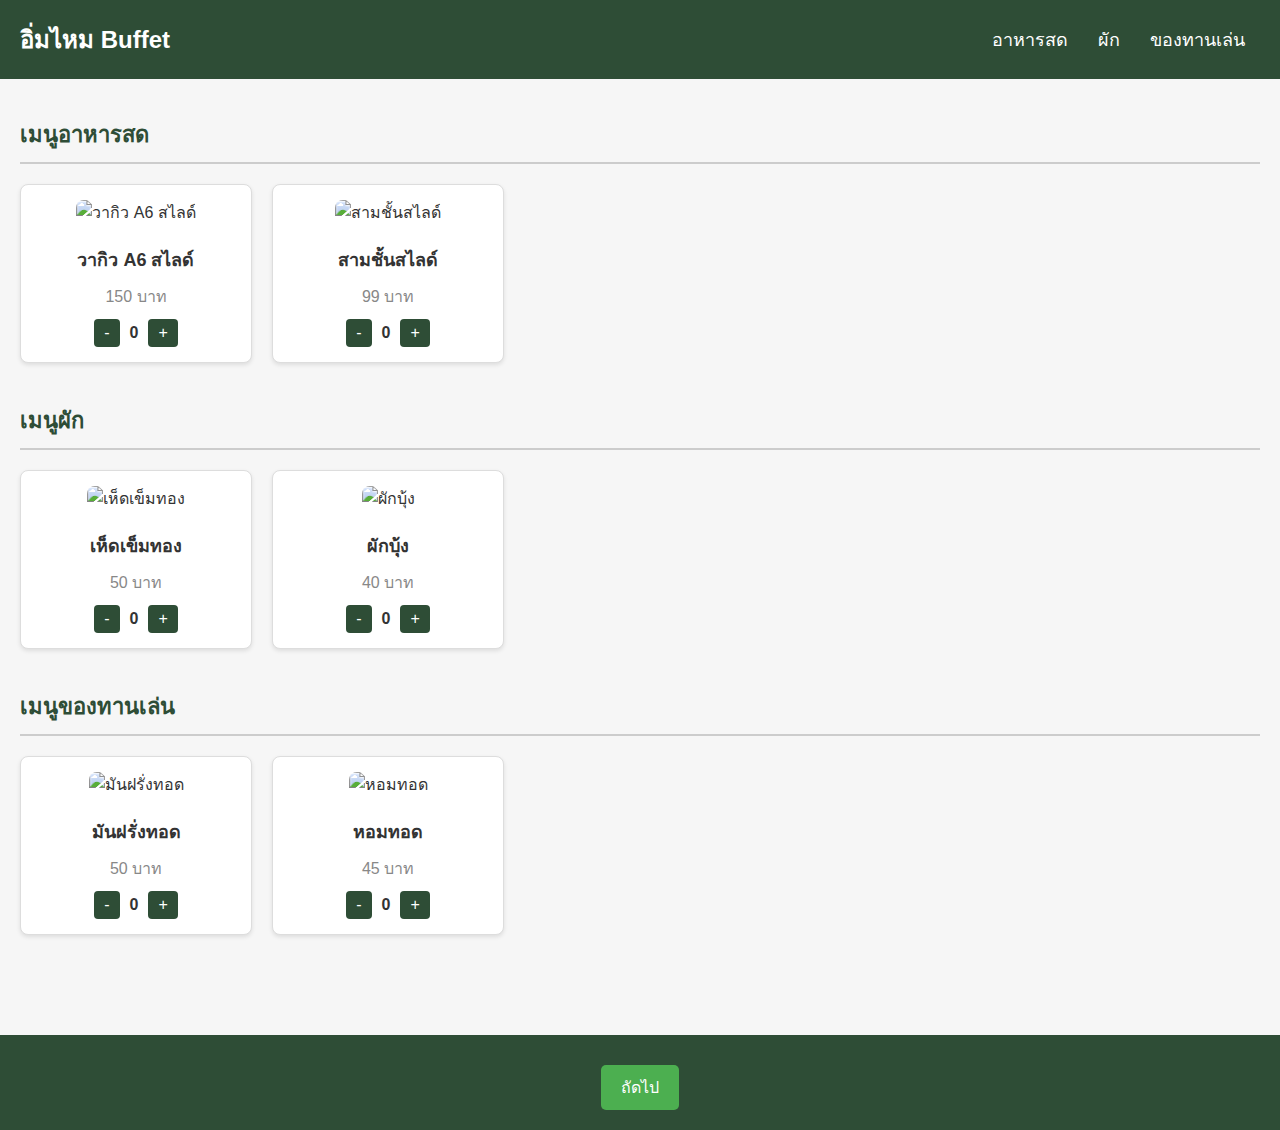
==== index.html @ 9d37b099 "commit" ====
<!DOCTYPE html>
<html lang="en">

<head>
    <meta charset="UTF-8">
    <meta name="viewport" content="width=device-width, initial-scale=1.0">
    <title>Menu Page</title>
    <link rel="stylesheet" href="styles.css">
</head>

<body>
    <header class="navbar">
        <h1>อิ่มไหม Buffet</h1>
        <nav>
            <ul>
                <li><a href="#fresh-menu">อาหารสด</a></li>
                <li><a href="#vegetable-menu">ผัก</a></li>
                <li><a href="#snack-menu">ของทานเล่น</a></li>
            </ul>
        </nav>
    </header>

    <main class="menu-container">
        <!-- เมนูอาหารสด -->
        <section class="menu-section" id="fresh-menu">
            <h2>เมนูอาหารสด</h2>
            <div class="menu-grid">
                <div class="menu-item">
                    <img src="images/item1.jpg" alt="วากิว A6 สไลด์">
                    <div class="item-name">วากิว A6 สไลด์</div>
                    <div class="item-price">150 บาท</div>
                    <div class="quantity-controls">
                        <button data-name="วากิว A6 สไลด์" data-price="150" onclick="updateQuantity(this, 'decrease')">-</button>
                        <span class="quantity-display" id="วากิว A6 สไลด์">0</span>
                        <button data-name="วากิว A6 สไลด์" data-price="150" onclick="updateQuantity(this, 'increase')">+</button>
                    </div>
                </div>
                <div class="menu-item">
                    <img src="images/item2.jpg" alt="สามชั้นสไลด์">
                    <div class="item-name">สามชั้นสไลด์</div>
                    <div class="item-price">99 บาท</div>
                    <div class="quantity-controls">
                        <button data-name="สามชั้นสไลด์" data-price="99" onclick="updateQuantity(this, 'decrease')">-</button>
                        <span class="quantity-display" id="สามชั้นสไลด์">0</span>
                        <button data-name="สามชั้นสไลด์" data-price="99" onclick="updateQuantity(this, 'increase')">+</button>
                    </div>
                </div>
            </div>
        </section>

        <!-- เมนูผัก -->
        <section class="menu-section" id="vegetable-menu">
            <h2>เมนูผัก</h2>
            <div class="menu-grid">
                <div class="menu-item">
                    <img src="images/vegetable1.jpg" alt="เห็ดเข็มทอง">
                    <div class="item-name">เห็ดเข็มทอง</div>
                    <div class="item-price">50 บาท</div>
                    <div class="quantity-controls">
                        <button data-name="เห็ดเข็มทอง" data-price="50" onclick="updateQuantity(this, 'decrease')">-</button>
                        <span class="quantity-display" id="เห็ดเข็มทอง">0</span>
                        <button data-name="เห็ดเข็มทอง" data-price="50" onclick="updateQuantity(this, 'increase')">+</button>
                    </div>
                </div>
                <div class="menu-item">
                    <img src="images/vegetable2.jpg" alt="ผักบุ้ง">
                    <div class="item-name">ผักบุ้ง</div>
                    <div class="item-price">40 บาท</div>
                    <div class="quantity-controls">
                        <button data-name="ผักบุ้ง" data-price="40" onclick="updateQuantity(this, 'decrease')">-</button>
                        <span class="quantity-display" id="ผักบุ้ง">0</span>
                        <button data-name="ผักบุ้ง" data-price="40" onclick="updateQuantity(this, 'increase')">+</button>
                    </div>
                </div>
            </div>
        </section>

        <!-- เมนูของทานเล่น -->
        <section class="menu-section" id="snack-menu">
            <h2>เมนูของทานเล่น</h2>
            <div class="menu-grid">
                <div class="menu-item">
                    <img src="images/snack1.jpg" alt="มันฝรั่งทอด">
                    <div class="item-name">มันฝรั่งทอด</div>
                    <div class="item-price">50 บาท</div>
                    <div class="quantity-controls">
                        <button data-name="มันฝรั่งทอด" data-price="50" onclick="updateQuantity(this, 'decrease')">-</button>
                        <span class="quantity-display" id="มันฝรั่งทอด">0</span>
                        <button data-name="มันฝรั่งทอด" data-price="50" onclick="updateQuantity(this, 'increase')">+</button>
                    </div>
                </div>
                <div class="menu-item">
                    <img src="images/snack2.jpg" alt="หอมทอด">
                    <div class="item-name">หอมทอด</div>
                    <div class="item-price">45 บาท</div>
                    <div class="quantity-controls">
                        <button data-name="หอมทอด" data-price="45" onclick="updateQuantity(this, 'decrease')">-</button>
                        <span class="quantity-display" id="หอมทอด">0</span>
                        <button data-name="หอมทอด" data-price="45" onclick="updateQuantity(this, 'increase')">+</button>
                    </div>
                </div>
            </div>
        </section>
    </main>

    <footer>
        <button class="next-button" onclick="goToBill()">ถัดไป</button>
    </footer>

    <script src="menu.js"></script>
</body>

</html>
---- styles.css ----
/* General Styles */
body {
    font-family: 'Arial', sans-serif;
    margin: 0;
    padding: 0;
    background-color: #f6f6f6;
    color: #333;
}

header.navbar {
    background-color: #2e4d36;
    color: #fff;
    padding: 20px;
    display: flex;
    justify-content: space-between;
    align-items: center;
}

header h1 {
    margin: 0;
    font-size: 24px;
}

header nav ul {
    list-style: none;
    margin: 0;
    padding: 0;
    display: flex;
}

header nav ul li {
    margin: 0 15px;
}

header nav ul li a {
    color: #fff;
    text-decoration: none;
    font-size: 18px;
}

/* Menu Container */
.menu-container {
    padding: 20px;
}

.menu-section {
    margin-bottom: 40px;
}

.menu-section h2 {
    font-size: 22px;
    color: #2e4d36;
    border-bottom: 2px solid #ccc;
    padding-bottom: 10px;
    margin-bottom: 20px;
}

.menu-grid {
    display: grid;
    grid-template-columns: repeat(auto-fill, minmax(200px, 1fr));
    gap: 20px;
}

.menu-item {
    background-color: #fff;
    border: 1px solid #ddd;
    border-radius: 8px;
    text-align: center;
    padding: 15px;
    box-shadow: 0 2px 4px rgba(0, 0, 0, 0.1);
}

.menu-item img {
    max-width: 100%;
    height: auto;
    border-radius: 8px;
    margin-bottom: 10px;
}

.menu-item .item-name {
    font-size: 18px;
    font-weight: bold;
    margin: 10px 0;
}

.menu-item .item-price {
    color: #888;
    font-size: 16px;
    margin-bottom: 10px;
}

/* Quantity Buttons */
.quantity-controls {
    display: flex;
    justify-content: center;
    align-items: center;
    gap: 10px;
    margin-top: 10px;
}

.quantity-controls button {
    background-color: #2e4d36;
    color: #fff;
    border: none;
    padding: 5px 10px;
    font-size: 16px;
    border-radius: 4px;
    cursor: pointer;
}

.quantity-controls button:hover {
    background-color: #45a049;
}

.quantity-display {
    font-size: 16px;
    font-weight: bold;
    color: #333;
}

/* Footer */
footer {
    background-color: #2e4d36;
    color: #fff;
    text-align: center;
    padding: 20px;
    margin-top: 40px;
}

footer .next-button {
    background-color: #4caf50;
    border: none;
    color: white;
    padding: 10px 20px;
    font-size: 16px;
    border-radius: 5px;
    cursor: pointer;
    margin-top: 10px;
}

footer .next-button:hover {
    background-color: #45a049;
}
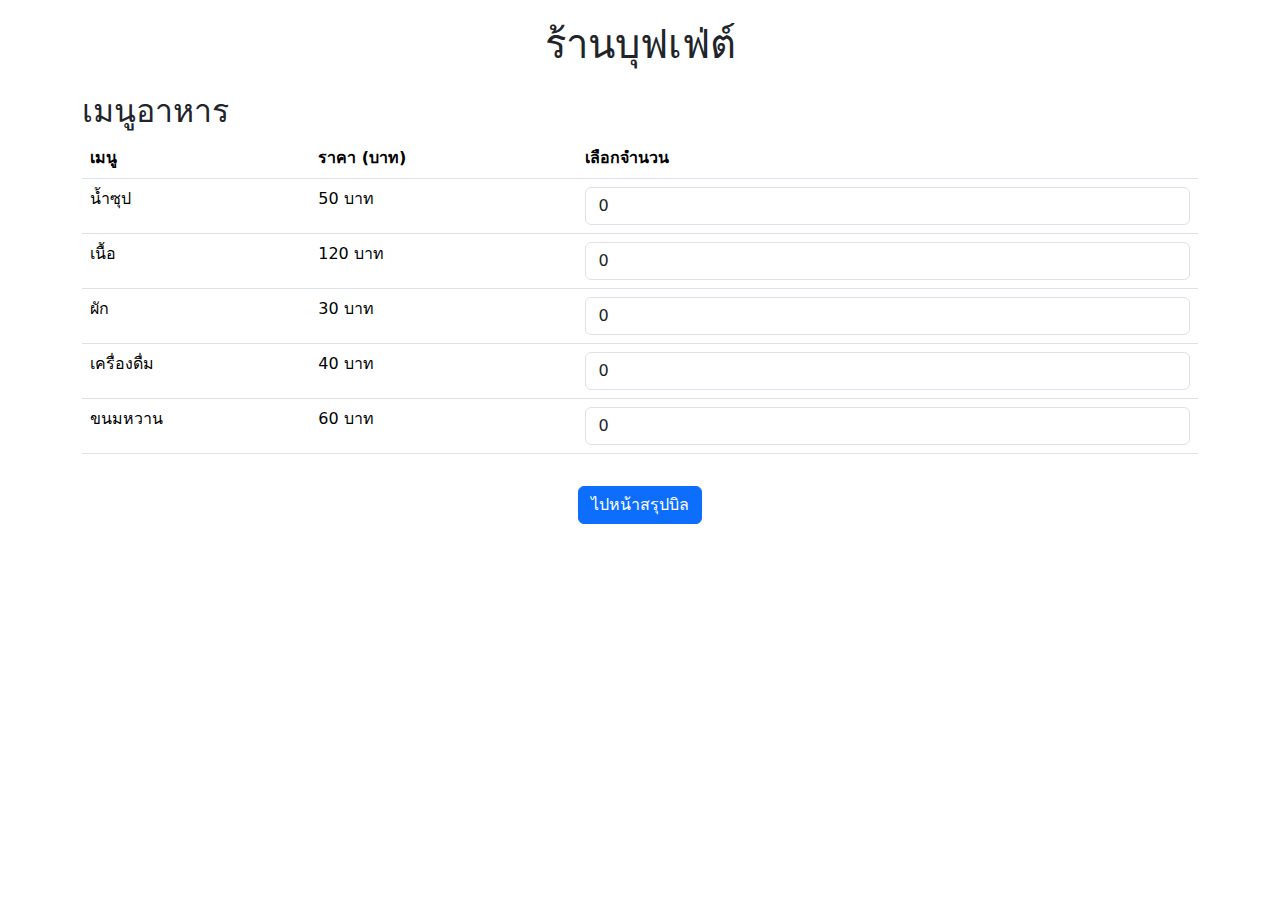
==== commit 062dcd63: "Add files via upload" ====
--- a/index.html
+++ b/index.html
@@ -1,113 +1,48 @@
-<!DOCTYPE html>
-<html lang="en">
-
-<head>
-    <meta charset="UTF-8">
-    <meta name="viewport" content="width=device-width, initial-scale=1.0">
-    <title>Menu Page</title>
-    <link rel="stylesheet" href="styles.css">
-</head>
-
-<body>
-    <header class="navbar">
-        <h1>อิ่มไหม Buffet</h1>
-        <nav>
-            <ul>
-                <li><a href="#fresh-menu">อาหารสด</a></li>
-                <li><a href="#vegetable-menu">ผัก</a></li>
-                <li><a href="#snack-menu">ของทานเล่น</a></li>
-            </ul>
-        </nav>
-    </header>
-
-    <main class="menu-container">
-        <!-- เมนูอาหารสด -->
-        <section class="menu-section" id="fresh-menu">
-            <h2>เมนูอาหารสด</h2>
-            <div class="menu-grid">
-                <div class="menu-item">
-                    <img src="images/item1.jpg" alt="วากิว A6 สไลด์">
-                    <div class="item-name">วากิว A6 สไลด์</div>
-                    <div class="item-price">150 บาท</div>
-                    <div class="quantity-controls">
-                        <button data-name="วากิว A6 สไลด์" data-price="150" onclick="updateQuantity(this, 'decrease')">-</button>
-                        <span class="quantity-display" id="วากิว A6 สไลด์">0</span>
-                        <button data-name="วากิว A6 สไลด์" data-price="150" onclick="updateQuantity(this, 'increase')">+</button>
-                    </div>
-                </div>
-                <div class="menu-item">
-                    <img src="images/item2.jpg" alt="สามชั้นสไลด์">
-                    <div class="item-name">สามชั้นสไลด์</div>
-                    <div class="item-price">99 บาท</div>
-                    <div class="quantity-controls">
-                        <button data-name="สามชั้นสไลด์" data-price="99" onclick="updateQuantity(this, 'decrease')">-</button>
-                        <span class="quantity-display" id="สามชั้นสไลด์">0</span>
-                        <button data-name="สามชั้นสไลด์" data-price="99" onclick="updateQuantity(this, 'increase')">+</button>
-                    </div>
-                </div>
-            </div>
-        </section>
-
-        <!-- เมนูผัก -->
-        <section class="menu-section" id="vegetable-menu">
-            <h2>เมนูผัก</h2>
-            <div class="menu-grid">
-                <div class="menu-item">
-                    <img src="images/vegetable1.jpg" alt="เห็ดเข็มทอง">
-                    <div class="item-name">เห็ดเข็มทอง</div>
-                    <div class="item-price">50 บาท</div>
-                    <div class="quantity-controls">
-                        <button data-name="เห็ดเข็มทอง" data-price="50" onclick="updateQuantity(this, 'decrease')">-</button>
-                        <span class="quantity-display" id="เห็ดเข็มทอง">0</span>
-                        <button data-name="เห็ดเข็มทอง" data-price="50" onclick="updateQuantity(this, 'increase')">+</button>
-                    </div>
-                </div>
-                <div class="menu-item">
-                    <img src="images/vegetable2.jpg" alt="ผักบุ้ง">
-                    <div class="item-name">ผักบุ้ง</div>
-                    <div class="item-price">40 บาท</div>
-                    <div class="quantity-controls">
-                        <button data-name="ผักบุ้ง" data-price="40" onclick="updateQuantity(this, 'decrease')">-</button>
-                        <span class="quantity-display" id="ผักบุ้ง">0</span>
-                        <button data-name="ผักบุ้ง" data-price="40" onclick="updateQuantity(this, 'increase')">+</button>
-                    </div>
-                </div>
-            </div>
-        </section>
-
-        <!-- เมนูของทานเล่น -->
-        <section class="menu-section" id="snack-menu">
-            <h2>เมนูของทานเล่น</h2>
-            <div class="menu-grid">
-                <div class="menu-item">
-                    <img src="images/snack1.jpg" alt="มันฝรั่งทอด">
-                    <div class="item-name">มันฝรั่งทอด</div>
-                    <div class="item-price">50 บาท</div>
-                    <div class="quantity-controls">
-                        <button data-name="มันฝรั่งทอด" data-price="50" onclick="updateQuantity(this, 'decrease')">-</button>
-                        <span class="quantity-display" id="มันฝรั่งทอด">0</span>
-                        <button data-name="มันฝรั่งทอด" data-price="50" onclick="updateQuantity(this, 'increase')">+</button>
-                    </div>
-                </div>
-                <div class="menu-item">
-                    <img src="images/snack2.jpg" alt="หอมทอด">
-                    <div class="item-name">หอมทอด</div>
-                    <div class="item-price">45 บาท</div>
-                    <div class="quantity-controls">
-                        <button data-name="หอมทอด" data-price="45" onclick="updateQuantity(this, 'decrease')">-</button>
-                        <span class="quantity-display" id="หอมทอด">0</span>
-                        <button data-name="หอมทอด" data-price="45" onclick="updateQuantity(this, 'increase')">+</button>
-                    </div>
-                </div>
-            </div>
-        </section>
-    </main>
-
-    <footer>
-        <button class="next-button" onclick="goToBill()">ถัดไป</button>
-    </footer>
-
-    <script src="menu.js"></script>
-</body>
-
-</html>
+<!DOCTYPE html>
+<html lang="th">
+
+<head>
+    <meta charset="UTF-8">
+    <meta name="viewport" content="width=device-width, initial-scale=1.0">
+    <title>เลือกเมนู - ร้านบุฟเฟ่ต์</title>
+    <link rel="stylesheet" href="https://cdnjs.cloudflare.com/ajax/libs/bootstrap/5.3.0/css/bootstrap.min.css">
+    <style>
+        body {
+            padding: 20px;
+        }
+    </style>
+</head>
+
+<body>
+    <div class="container">
+        <h1 class="text-center mb-4">ร้านบุฟเฟ่ต์</h1>
+        <section id="menu">
+            <h2>เมนูอาหาร</h2>
+            <form id="menu-form">
+                <table class="table">
+                    <thead>
+                        <tr>
+                            <th>เมนู</th>
+                            <th>ราคา (บาท)</th>
+                            <th>เลือกจำนวน</th>
+                        </tr>
+                    </thead>
+                    <tbody id="menu-table">
+                        <!-- เมนูจะแสดงด้วย JavaScript -->
+                    </tbody>
+                </table>
+            </form>
+            <div class="text-center">
+                <button id="next-button" class="btn btn-primary mt-3">ไปหน้าสรุปบิล</button>
+            </div>
+        </section>
+    </div>
+
+    <script src="script.js"></script>
+    <script>
+        // เรียกเมนูเริ่มต้น
+        renderMenu();
+    </script>
+</body>
+
+</html>
